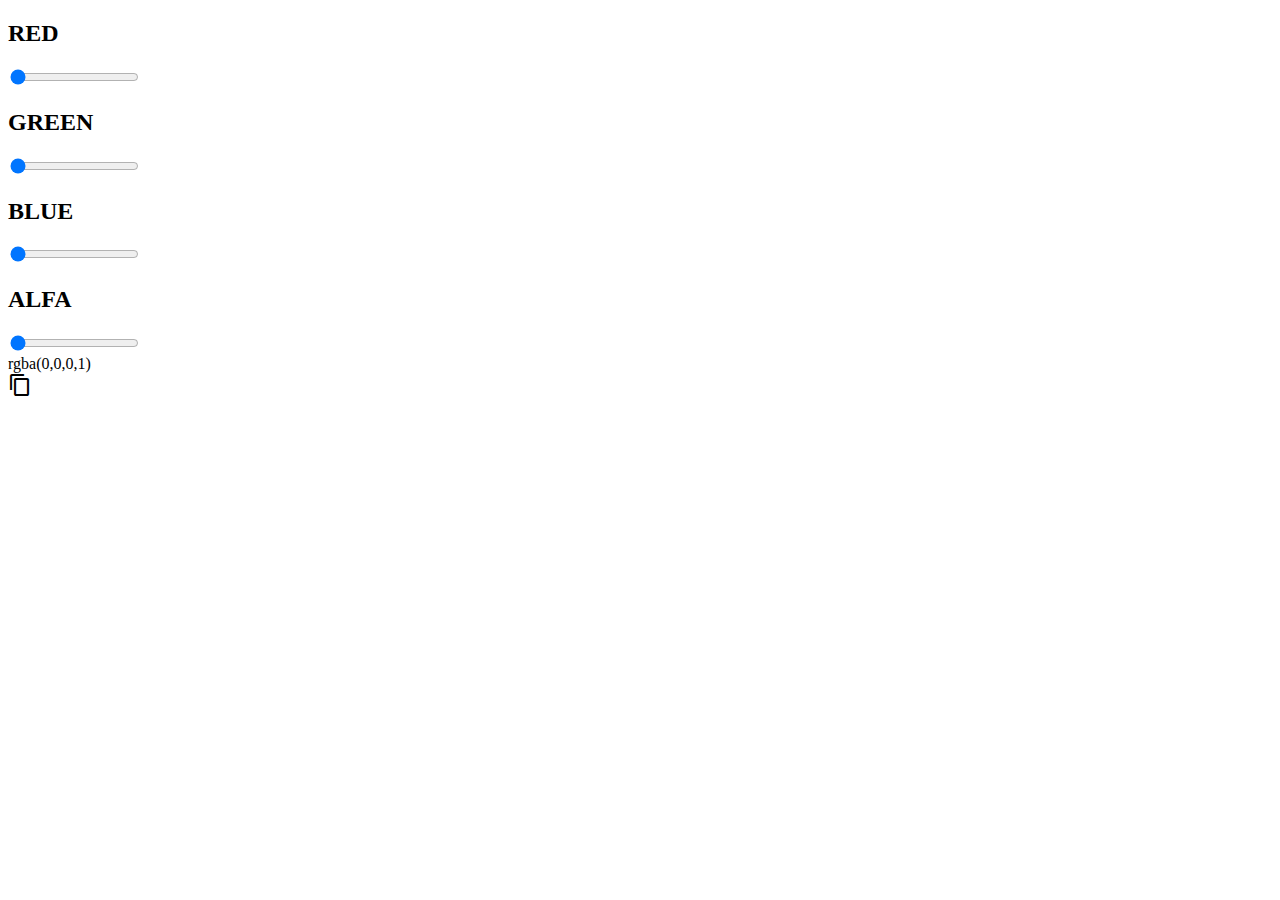
==== html/index.html @ 70d47dec "Add files via upload" ====
<!DOCTYPE html>
<html lang="en">

<head>
    <meta charset="UTF-8">
    <meta http-equiv="X-UA-Compatible" content="IE=edge">
    <meta name="viewport" content="width=device-width, initial-scale=1.0">
    <title>rgba_GENERATOR</title>
    <!-- style files -->
    <link rel="stylesheet" href="/RGBA_GEN/css/style.css">
    <!-- script file -->
    <script src="/RGBA_GEN/js/index.js"></script>
    <!-- google fonts api -->
    <link rel="preconnect" href="https://fonts.googleapis.com">
    <link rel="preconnect" href="https://fonts.gstatic.com" crossorigin>
    <link href="https://fonts.googleapis.com/css2?family=Roboto+Condensed:wght@300;400&display=swap" rel="stylesheet">
    <!-- google icons api -->
    <link href="https://fonts.googleapis.com/icon?family=Material+Icons" rel="stylesheet">
</head>

<body>
    <!-- <div class="title-container">
        <h1>
            RGBA_GEN
        </h1>
    </div> -->

    <div class="rgba-container">
        <div class="sliders">
            <h2>RED</h2>
            <input type="range" value="0" id="red" min="0" max="255" oninput="getColorValue()">
            <h2>GREEN</h2>
            <input type="range" value="0" id="green" min="0" max="255" oninput="getColorValue()">
            <h2>BLUE</h2>
            <input type="range" value="0" id="blue" min="0" max="255" oninput="getColorValue()">
            <h2>ALFA</h2>
            <input type="range" value="0" id="alpha" min="0" max="255" oninput="getColorValue()">
        </div>

        <div class="output-box">
            <div class="output">rgba(0,0,0,1)</div>

            <div class="copy-btn" onclick="copyColor()">
                <span class="material-icons material-icons-outlined">
                    content_copy
                </span>
            </div>
        </div>
    </div>
</body>

</html>
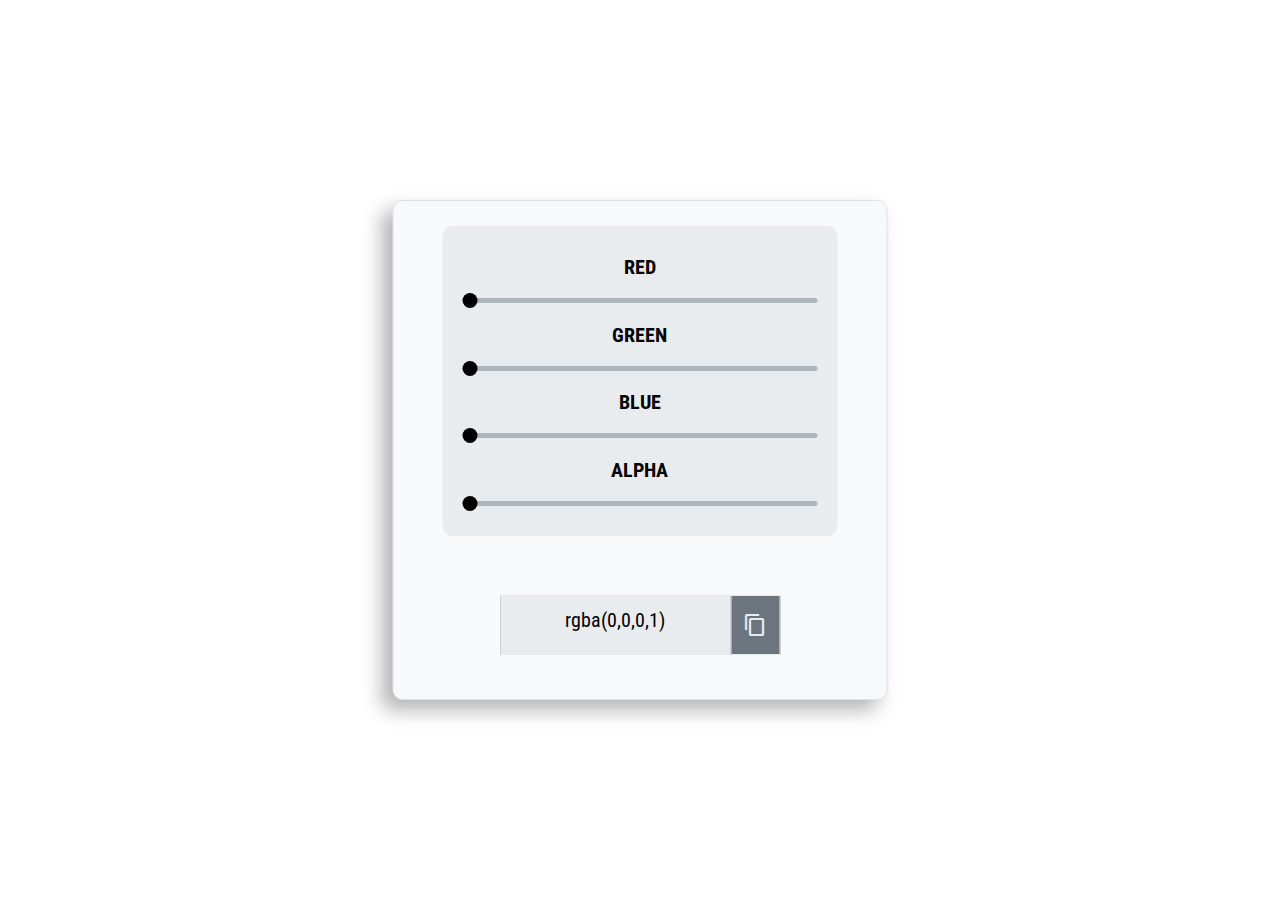
==== commit d419c9b6: "Update index.html" ====
--- a/html/index.html
+++ b/html/index.html
@@ -7,9 +7,9 @@
     <meta name="viewport" content="width=device-width, initial-scale=1.0">
     <title>rgba_GENERATOR</title>
     <!-- style files -->
-    <link rel="stylesheet" href="/RGBA_GEN/css/style.css">
+    <link rel="stylesheet" href="/css/style.css">
     <!-- script file -->
-    <script src="/RGBA_GEN/js/index.js"></script>
+    <script src="/js/index.js"></script>
     <!-- google fonts api -->
     <link rel="preconnect" href="https://fonts.googleapis.com">
     <link rel="preconnect" href="https://fonts.gstatic.com" crossorigin>
@@ -33,7 +33,7 @@
             <input type="range" value="0" id="green" min="0" max="255" oninput="getColorValue()">
             <h2>BLUE</h2>
             <input type="range" value="0" id="blue" min="0" max="255" oninput="getColorValue()">
-            <h2>ALFA</h2>
+            <h2>ALPHA</h2>
             <input type="range" value="0" id="alpha" min="0" max="255" oninput="getColorValue()">
         </div>
 
@@ -49,4 +49,4 @@
     </div>
 </body>
 
-</html>+</html>
--- a/css/style.css
+++ b/css/style.css
@@ -0,0 +1,90 @@
+* {
+  padding: 0;
+  margin: 0;
+  box-sizing: border-box;
+  font-family: "Roboto Condensed", sans-serif;
+  font-size: 20px;
+}
+/* .title-container {
+  position: absolute;
+  top: 40%;
+  left: 50%;
+} */
+.rgba-container {
+  position: absolute;
+  top: 50%;
+  left: 50%;
+  transform: translate(-50%, -50%);
+  width: 55vh;
+  height: 550vh;
+  max-width: 600px;
+  max-height: 500px;
+  background: #f8f9fa;
+  border: 1px solid #dee2e6;
+  border-radius: 10px;
+  box-shadow: -10px 10px 20px rgba(0, 0, 0, 0.3);
+  overflow: hidden;
+  display: grid;
+  place-items: center;
+}
+.sliders {
+  width: 80%;
+  background: #f8f9fa;
+  height: 310px;
+  display: flex;
+  flex-direction: column;
+  align-items: center;
+  justify-content: space-around;
+  padding: 20px;
+}
+.sliders {
+  position: relative;
+  width: 80%;
+  height: 310px;
+  appearance: none;
+  background: #e9ecef;
+  outline: none;
+  border-radius: 10px;
+}
+.sliders input {
+  position: relative;
+  width: 100%;
+  height: 5px;
+  appearance: none;
+  background: #adb5bd;
+  border-radius: 50px;
+  outline: none;
+}
+.sliders input::-webkit-slider-thumb {
+  appearance: none;
+  width: 15px;
+  height: 15px;
+  background: black;
+  border-radius: 50%;
+}
+.output-box {
+  background: #6c757d;
+  margin-top: 10px;
+  margin-bottom: 20px;
+  width: 280px;
+  height: 60px;
+  display: flex;
+  align-items: center;
+  text-align: center;
+  line-height: 50px;
+}
+.output-box .output {
+  width: 280px;
+  height: 60px;
+  background: #e9ecef;
+}
+.output-box .copy-btn {
+  width: 60px;
+  height: 60px;
+  border: 1px solid #e9ecef;
+  color: #e9ecef;
+  display: flex;
+  align-items: center;
+  justify-content: space-around;
+  cursor: pointer;
+}
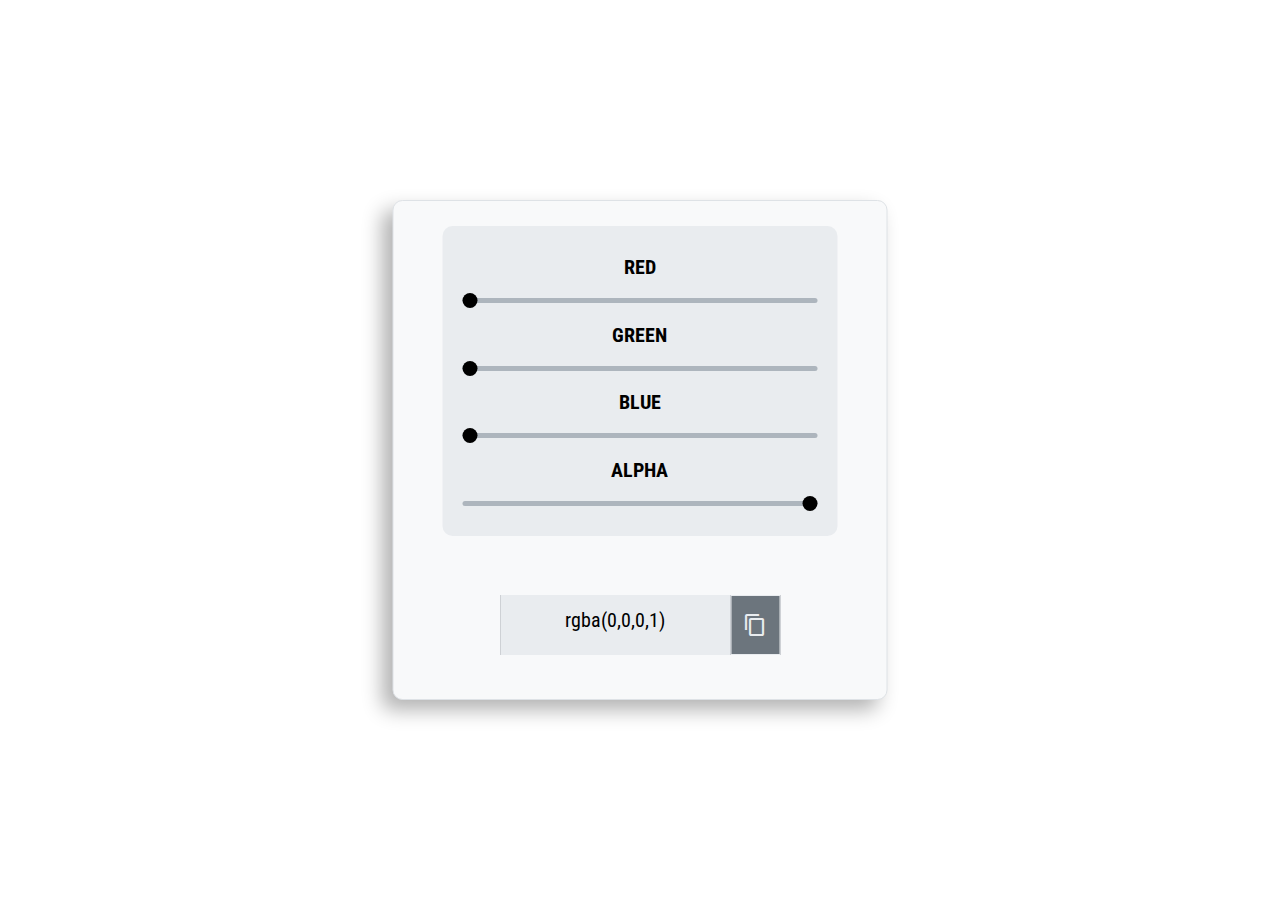
==== commit 59647938: "Update index.html" ====
--- a/html/index.html
+++ b/html/index.html
@@ -9,7 +9,7 @@
     <!-- style files -->
     <link rel="stylesheet" href="/css/style.css">
     <!-- script file -->
-    <script src="/js/index.js"></script>
+    <script src="/js/index.js" defer></script>
     <!-- google fonts api -->
     <link rel="preconnect" href="https://fonts.googleapis.com">
     <link rel="preconnect" href="https://fonts.gstatic.com" crossorigin>
@@ -19,12 +19,6 @@
 </head>
 
 <body>
-    <!-- <div class="title-container">
-        <h1>
-            RGBA_GEN
-        </h1>
-    </div> -->
-
     <div class="rgba-container">
         <div class="sliders">
             <h2>RED</h2>
@@ -34,14 +28,14 @@
             <h2>BLUE</h2>
             <input type="range" value="0" id="blue" min="0" max="255" oninput="getColorValue()">
             <h2>ALPHA</h2>
-            <input type="range" value="0" id="alpha" min="0" max="255" oninput="getColorValue()">
+            <input type="range" value="1" id="alpha" min="0" max="1" step="0.01" oninput="getColorValue()">
         </div>
 
-        <div class="output-box">
+        <div class="output-box" onclick="copyColor()">
             <div class="output">rgba(0,0,0,1)</div>
 
             <div class="copy-btn" onclick="copyColor()">
-                <span class="material-icons material-icons-outlined">
+                <span class="material-icons material-icons-outlined" onclick="copyColor()">
                     content_copy
                 </span>
             </div>
